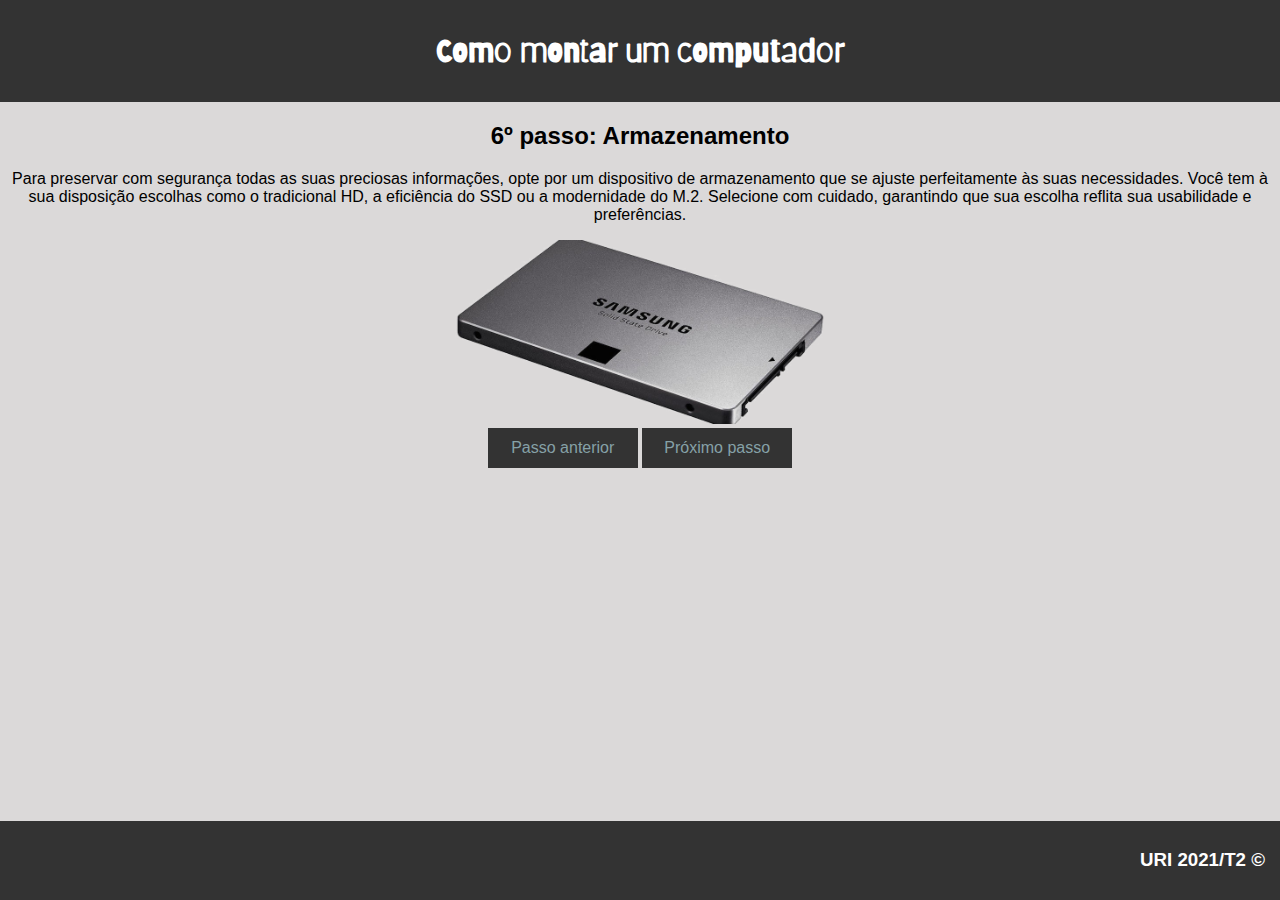
==== armazenamento.html @ cc2ac61d "Parte 1" ====
<!DOCTYPE html>
<html lang="en">

<head>
  <meta charset="UTF-8" />
  <meta http-equiv="X-UA-Compatible" content="IE=edge" />
  <meta name="viewport" content="width=device-width, initial-scale=1.0" />
  <title>Armazenamento</title>
  <link rel="stylesheet" href="https://fonts.googleapis.com/css?family=Barriecito" />
  <link rel="stylesheet" href="./estilos.css" />
</head>

<body>
  <header>
    <h1>Como montar um computador</h1>
  </header>
  <main>
    <article>
      <h2>6º passo: Armazenamento</h2>
      <p>
        Para preservar com segurança todas as suas preciosas informações, opte
        por um dispositivo de armazenamento que se ajuste perfeitamente às
        suas necessidades. Você tem à sua disposição escolhas como o
        tradicional HD, a eficiência do SSD ou a modernidade do M.2. Selecione
        com cuidado, garantindo que sua escolha reflita sua usabilidade e
        preferências.
      </p>
      <img class="img" src="img/SSD.png" alt="Fonte" />
    </article>
    <div class="proxPassDiv">
      <a href="./fonte.html" class="proxPasso"> Passo anterior </a>
      <a href="./gabinete.html" class="proxPasso"> Próximo passo </a>
    </div>
  </main>
  <footer>
    <h3>URI 2021/T2 &copy</h3>
  </footer>
</body>

</html>
---- estilos.css ----
body {
    font-family: Arial, sans-serif;
    margin: 0;
    padding: 0;
}

header {
    font-family: Barriecito, sans-serif;
    background-color: #333;
    color: #fff;
    text-align: center;
    padding: 10px 0;
}

footer {
    background-color: #333;
    text-align: right;
    padding: 10px 0;
    position: fixed;
    bottom: 0;
    width: 100%;
    margin-top: 50px;
}

footer h3 {
    color: #fff;
    margin-right: 15px;
}

body {
    background-color: rgb(219, 217, 217);
}

.img {
    width: 30%;
}

article {
    text-align: center;
}

.proxPassDiv {
    text-align: center;
    margin-bottom: 100px;
}

.proxPasso {
    background-color: #333;
    border: none;
    color: rgb(134 161 167);
    height: 40px;
    width: 150px;
    display: inline-flex;
    justify-content: center;
    flex-direction: column;
    text-decoration: none;
}

.proxPasso:hover {
    background-color: rgb(26, 26, 46);
    box-shadow: 0px 0px 10px 2px rgba(0, 0, 0, 0.3);
    color: rgb(79, 119, 128);
}

table {
    border-collapse: collapse;
    width: 100%;
    max-width: 600px;
    margin: auto;
    background-color: rgb(148, 148, 148);
}

th,
td {
    border: 1px solid rgb(12, 12, 12);
    padding: 8px;
    text-align: center;
}

th {
    background-color: #f2f2f2;
}

#msgPrincipal {
    font-size: 16px;

}
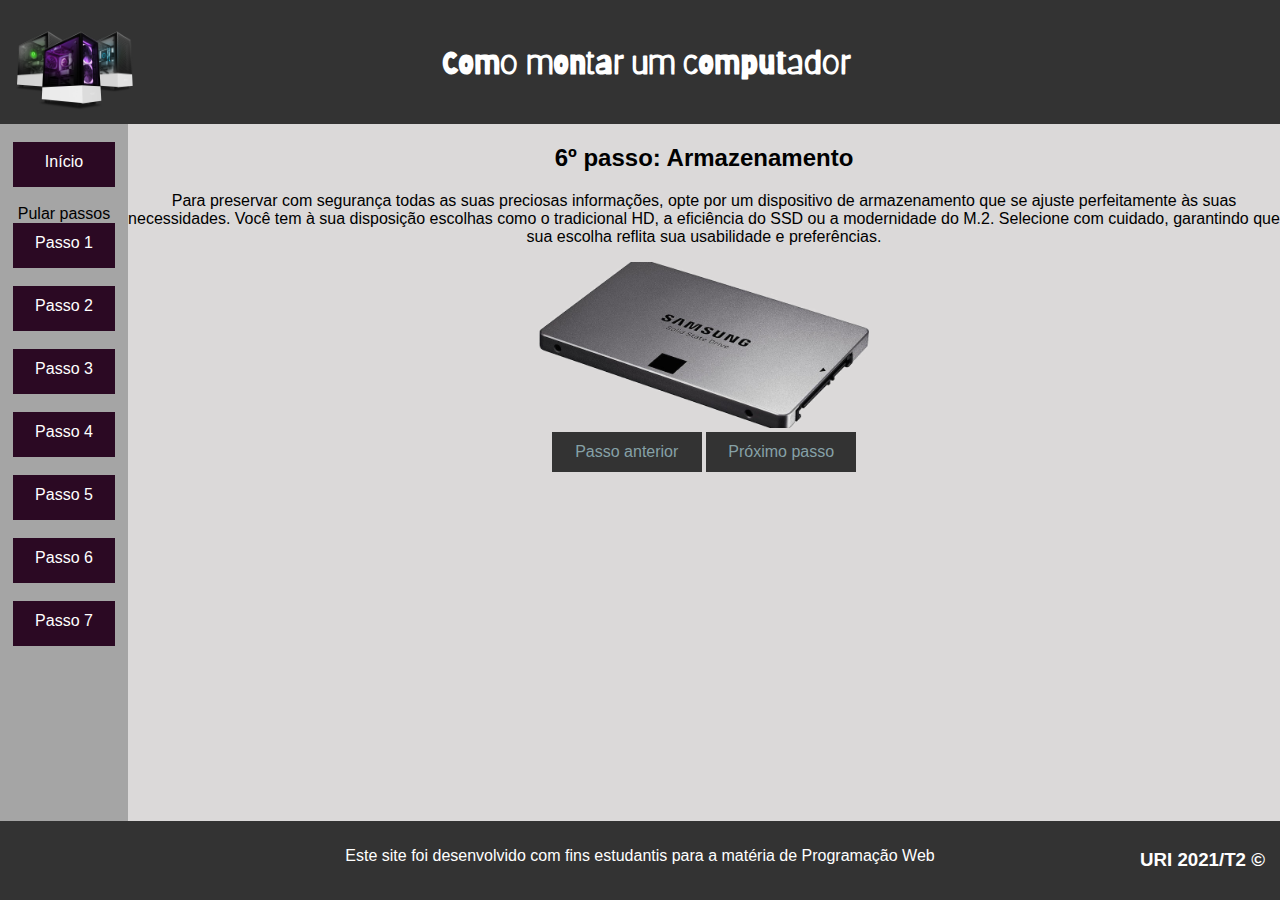
==== commit df8d6c67: "Parte 2" ====
--- a/armazenamento.html
+++ b/armazenamento.html
@@ -1,40 +1,81 @@
 <!DOCTYPE html>
 <html lang="en">
+  <head>
+    <meta charset="UTF-8" />
+    <meta http-equiv="X-UA-Compatible" content="IE=edge" />
+    <meta name="viewport" content="width=device-width, initial-scale=1.0" />
+    <title>Armazenamento</title>
+    <link
+      rel="stylesheet"
+      href="https://fonts.googleapis.com/css?family=Barriecito"
+    />
+    <link rel="stylesheet" href="./estilos.css" />
+  </head>
 
-<head>
-  <meta charset="UTF-8" />
-  <meta http-equiv="X-UA-Compatible" content="IE=edge" />
-  <meta name="viewport" content="width=device-width, initial-scale=1.0" />
-  <title>Armazenamento</title>
-  <link rel="stylesheet" href="https://fonts.googleapis.com/css?family=Barriecito" />
-  <link rel="stylesheet" href="./estilos.css" />
-</head>
-
-<body>
-  <header>
-    <h1>Como montar um computador</h1>
-  </header>
-  <main>
-    <article>
-      <h2>6º passo: Armazenamento</h2>
-      <p>
-        Para preservar com segurança todas as suas preciosas informações, opte
-        por um dispositivo de armazenamento que se ajuste perfeitamente às
-        suas necessidades. Você tem à sua disposição escolhas como o
-        tradicional HD, a eficiência do SSD ou a modernidade do M.2. Selecione
-        com cuidado, garantindo que sua escolha reflita sua usabilidade e
-        preferências.
-      </p>
-      <img class="img" src="img/SSD.png" alt="Fonte" />
-    </article>
-    <div class="proxPassDiv">
-      <a href="./fonte.html" class="proxPasso"> Passo anterior </a>
-      <a href="./gabinete.html" class="proxPasso"> Próximo passo </a>
-    </div>
-  </main>
-  <footer>
-    <h3>URI 2021/T2 &copy</h3>
-  </footer>
-</body>
-
-</html>+  <body>
+    <header>
+      <section class="grid grid-template-areas-header">
+        <div class="logo">
+          <img class="logo" src="./img/logo.png" />
+        </div>
+        <div class="nav txtHeader">
+          <h1>Como montar um computador</h1>
+        </div>
+      </section>
+    </header>
+    <main>
+      <div class="proxPassDiv grid grid-template-areas-body">
+        <div class="sidenav">
+          <section>
+            <br />
+            <a href="./index.html" class="itemMenuLateral"> Início </a>
+            <br />
+            Pular passos
+            <br />
+            <a href="./placaMae.html" class="itemMenuLateral"> Passo 1 </a>
+            <br />
+            <a href="./processador.html" class="itemMenuLateral"> Passo 2 </a>
+            <br />
+            <a href="./memoria.html" class="itemMenuLateral"> Passo 3 </a>
+            <br />
+            <a href="./placaDeVideo.html" class="itemMenuLateral"> Passo 4 </a>
+            <br />
+            <a href="./fonte.html" class="itemMenuLateral"> Passo 5 </a>
+            <br />
+            <a href="./armazenamento.html" class="itemMenuLateral"> Passo 6 </a>
+            <br />
+            <a href="./gabinete.html" class="itemMenuLateral"> Passo 7 </a>
+          </section>
+        </div>
+        <div class="content">
+          <article>
+            <h2>6º passo: Armazenamento</h2>
+            <p>
+              Para preservar com segurança todas as suas preciosas informações,
+              opte por um dispositivo de armazenamento que se ajuste
+              perfeitamente às suas necessidades. Você tem à sua disposição
+              escolhas como o tradicional HD, a eficiência do SSD ou a
+              modernidade do M.2. Selecione com cuidado, garantindo que sua
+              escolha reflita sua usabilidade e preferências.
+            </p>
+            <img class="img" src="img/SSD.png" alt="Fonte" />
+          </article>
+          <div class="proxPassDiv">
+            <a href="./fonte.html" class="proxPasso"> Passo anterior </a>
+            <a href="./gabinete.html" class="proxPasso"> Próximo passo </a>
+          </div>
+        </div>
+      </div>
+    </main>
+    <footer>
+      <section class="grid grid-template-areas-footer">
+        <div class="txtFooter">
+          <p>Este site foi desenvolvido com fins estudantis para a matéria de Programação Web</p>
+        </div>
+        <div class="copy">
+          <h3>URI 2021/T2 &copy</h3>
+        </div>
+      </section>
+    </footer>
+  </body>
+</html>
--- a/estilos.css
+++ b/estilos.css
@@ -41,7 +41,6 @@
 
 .proxPassDiv {
     text-align: center;
-    margin-bottom: 100px;
 }
 
 .proxPasso {
@@ -84,4 +83,86 @@
 #msgPrincipal {
     font-size: 16px;
 
+}
+
+.calcPotencia {
+    color: rgb(207, 124, 16);
+    text-decoration: none;
+}
+
+.calcPotencia:hover {
+    color: rgb(207, 16, 16);
+    text-decoration: underline;
+}
+
+.grid-template-areas-header {
+    grid-template-columns: 8% 85%;
+    grid-template-areas: "logo nav";
+}
+
+.grid-template-areas-body {
+    grid-template-columns: 10% 90%;
+    grid-template-areas: "sidenav content";
+}
+
+.grid-template-areas-footer {
+    grid-template-columns: 20% 60% 20%;
+    grid-template-areas: "branco txtFooter copy";
+}
+
+.copy {
+	grid-area: copy;
+}
+
+.txtFooter {
+    text-align: center;
+    color: white;
+	grid-area: txtFooter;
+}
+
+.logo {
+    grid-area: logo;
+    width: 150px;
+}
+
+.nav {
+    grid-area: nav;
+}
+
+.sidenav {
+    grid-area: sidenav;
+    background-color: rgb(165, 165, 165);
+}
+
+.content {
+    min-height: 80vh;
+    grid-area: content;
+}
+
+.grid {
+	display: grid;
+}
+
+.txtHeader{
+    align-self: center;
+}
+
+.itemMenuLateral{
+    padding-bottom: 5px;
+    background-color: rgb(43, 9, 35);
+    border: none;
+    color: rgb(255, 255, 255);
+    height: 40px;
+    width: 80%;
+    margin-left: 10%;
+    display: flex;
+    justify-content: center;
+    flex-direction: column;
+    text-decoration: none;
+}
+
+.itemMenuLateral:hover {
+    background-color: rgb(77, 21, 72);
+    box-shadow: 0px 0px 10px 2px rgba(0, 0, 0, 0.3);
+    color: rgb(0, 0, 0);
 }